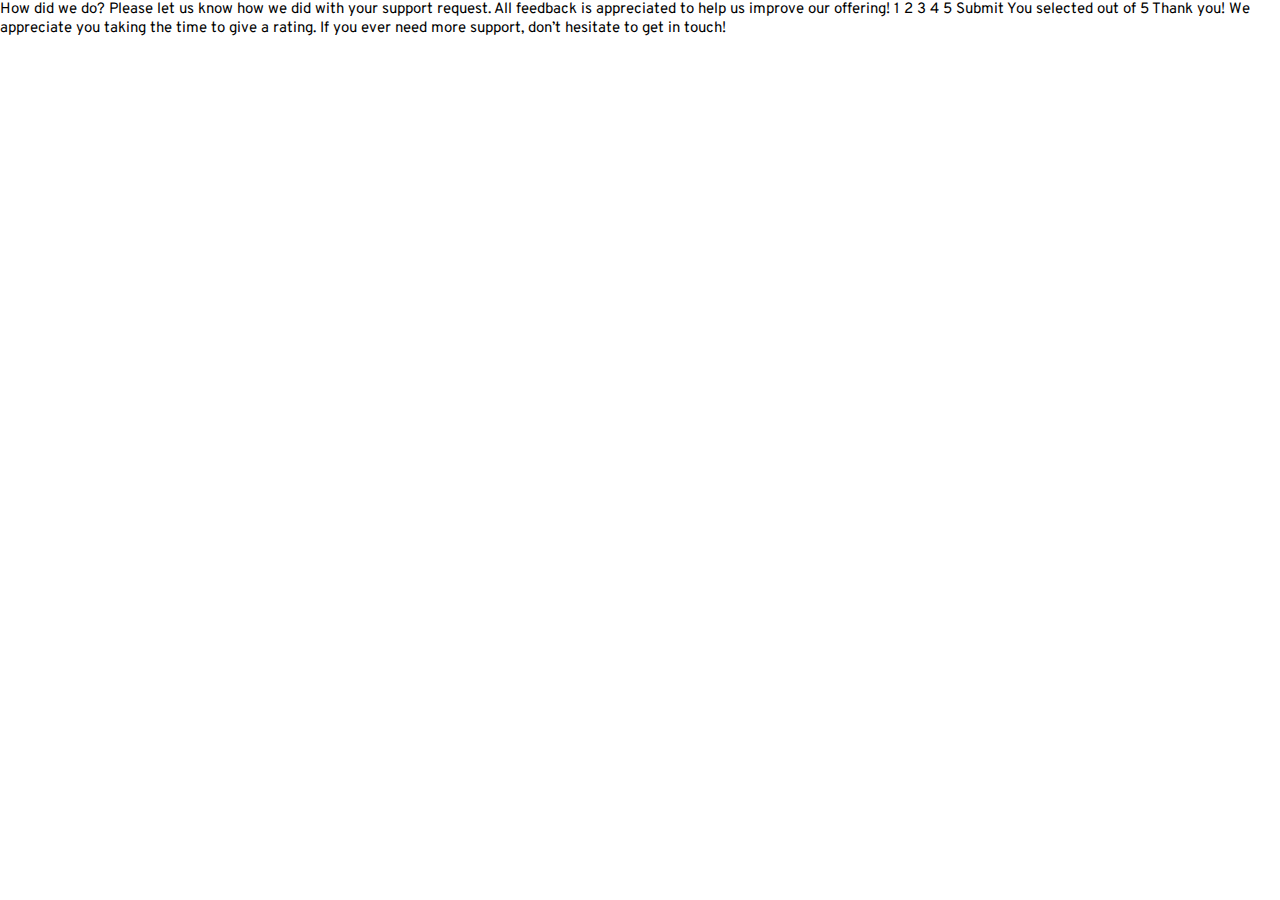
==== Newbie/interactive-rating-component-main/index.html @ 844bb009 "Newbie - Interactive rating component: Add basic setup" ====
<!DOCTYPE html>
<html lang="en">
	<head>
		<meta charset="UTF-8" />
		<meta name="viewport" content="width=device-width, initial-scale=1.0" />
		<link rel="icon" type="image/png" sizes="32x32" href="./images/favicon-32x32.png" />
		<title>Frontend Mentor | Interactive rating component</title>

		<!-- fonts -->
		<link rel="preconnect" href="https://fonts.googleapis.com" />
		<link rel="preconnect" href="https://fonts.gstatic.com" crossorigin />
		<link href="https://fonts.googleapis.com/css2?family=Overpass:wght@400;700&display=swap" rel="stylesheet" />

		<link rel="stylesheet" href="style.css" />
	</head>
	<body>
		<!-- Rating state start -->

		How did we do? Please let us know how we did with your support request. All feedback is appreciated to help us
		improve our offering! 1 2 3 4 5 Submit

		<!-- Rating state end -->

		<!-- Thank you state start -->

		You selected
		<!-- Add rating here -->
		out of 5 Thank you! We appreciate you taking the time to give a rating. If you ever need more support, don’t
		hesitate to get in touch!

		<!-- Thank you state end -->
		<script src="script.js"></script>
	</body>
</html>
---- Newbie/interactive-rating-component-main/style.css ----
:root {
	--orange: hsl(25, 97%, 53%);
	--white: hsl(0, 0%, 100%);
	--light-grey: hsl(217, 12%, 63%);
	--medium-grey: hsl(216, 12%, 54%);
	--dark-blue: hsl(213, 19%, 18%);
	--very-dark-blue: hsl(216, 12%, 8%);
}

*,
*::before,
*::after {
	padding: 0;
	margin: 0;
	box-sizing: border-box;
}

body {
	font-family: 'Overpass', sans-serif;
	font-size: 15px;
}
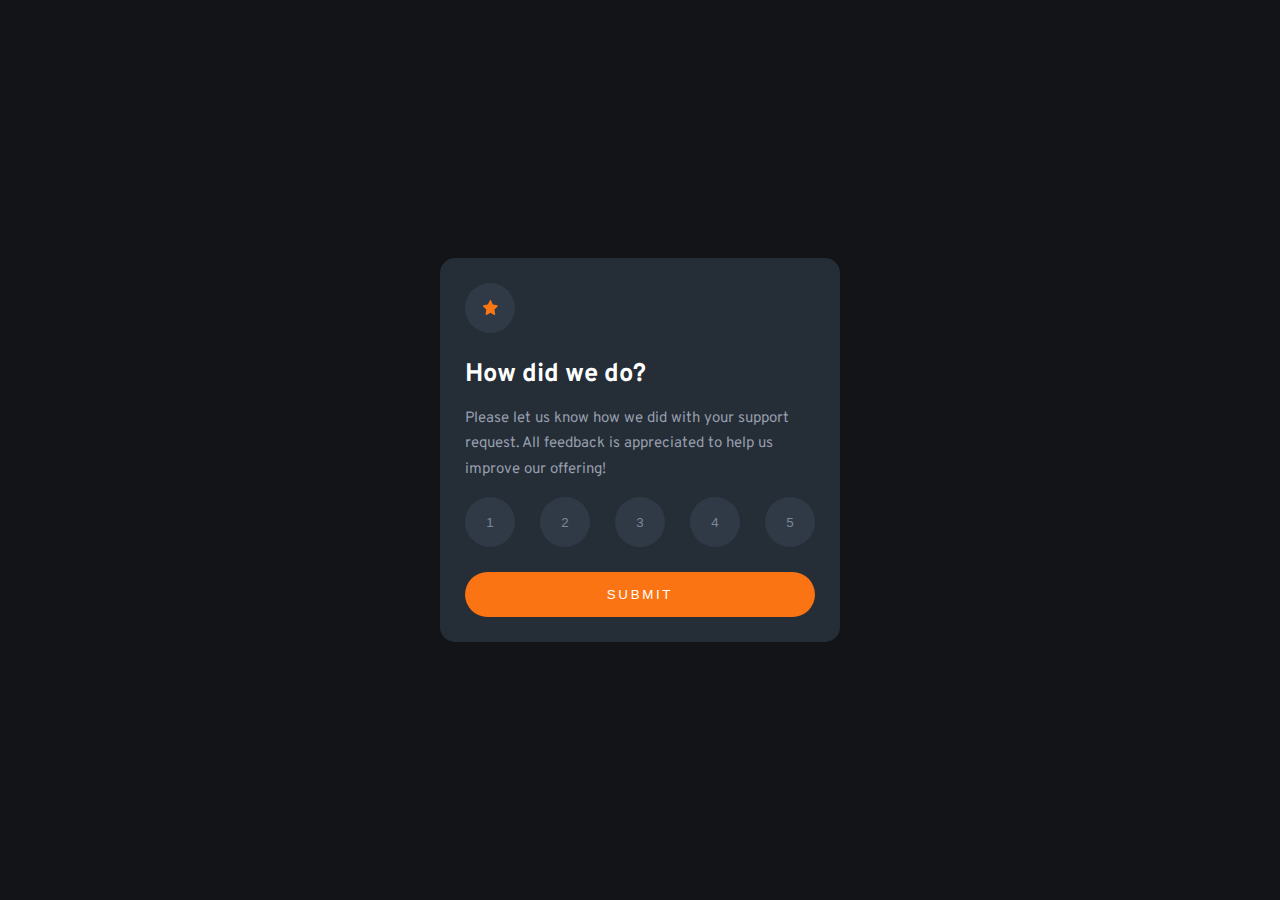
==== commit 89ce9e3d: "Newbie - Interactive rating component: Add html, style and js for first window" ====
--- a/Newbie/interactive-rating-component-main/index.html
+++ b/Newbie/interactive-rating-component-main/index.html
@@ -14,21 +14,29 @@
 		<link rel="stylesheet" href="style.css" />
 	</head>
 	<body>
-		<!-- Rating state start -->
+		<div class="card">
+			<div class="card__image-container">
+				<img class="image-container__img" src="./images/icon-star.svg" alt="Star icon" />
+			</div>
 
-		How did we do? Please let us know how we did with your support request. All feedback is appreciated to help us
-		improve our offering! 1 2 3 4 5 Submit
+			<h1 class="card__title">How did we do?</h1>
 
-		<!-- Rating state end -->
+			<p class="card_description">
+				Please let us know how we did with your support request. All feedback is appreciated to help us improve
+				our offering!
+			</p>
 
-		<!-- Thank you state start -->
+			<div class="card__buttons-container">
+				<button class="buttons-container__button">1</button>
+				<button class="buttons-container__button">2</button>
+				<button class="buttons-container__button">3</button>
+				<button class="buttons-container__button">4</button>
+				<button class="buttons-container__button">5</button>
+			</div>
 
-		You selected
-		<!-- Add rating here -->
-		out of 5 Thank you! We appreciate you taking the time to give a rating. If you ever need more support, don’t
-		hesitate to get in touch!
+			<button class="card__button-submit">Submit</button>
+		</div>
 
-		<!-- Thank you state end -->
 		<script src="script.js"></script>
 	</body>
 </html>
--- a/Newbie/interactive-rating-component-main/style.css
+++ b/Newbie/interactive-rating-component-main/style.css
@@ -18,4 +18,119 @@
 body {
 	font-family: 'Overpass', sans-serif;
 	font-size: 15px;
+	font-weight: 400;
+	height: 100vh;
+	background: var(--very-dark-blue);
+	color: var(--white);
+	display: flex;
+	justify-content: center;
+	align-items: center;
 }
+
+.card {
+	background-color: var(--dark-blue);
+	max-width: 400px;
+	min-height: 350px;
+	margin: 0 25px;
+	padding: 25px;
+	border-radius: 15px;
+}
+
+.card__image-container {
+	background-color: hsl(213, 19%, 23%);
+	width: 40px;
+	height: 40px;
+	border-radius: 50%;
+	display: flex;
+	justify-content: center;
+	align-items: center;
+}
+
+.image-container__img {
+	width: 12px;
+	height: 12px;
+}
+
+.card__title {
+	padding-top: 25px;
+	padding-bottom: 15px;
+	font-size: 1.5em;
+}
+
+.card_description {
+	padding-bottom: 15px;
+	color: var(--light-grey);
+	line-height: 1.7em;
+	font-size: 0.9em;
+}
+
+.card__buttons-container {
+	display: flex;
+	justify-content: space-between;
+	align-items: center;
+}
+
+.buttons-container__button {
+	width: 40px;
+	height: 40px;
+	border-radius: 50%;
+	background-color: hsl(213, 19%, 23%);
+	border: none;
+	color: var(--medium-grey);
+	cursor: pointer;
+	transition: background-color 0.2s;
+}
+
+.buttons-container__button:hover {
+	background-color: var(--orange);
+	color: var(--white);
+}
+
+.clicked {
+	background-color: var(--medium-grey);
+	color: var(--white);
+}
+
+.card__button-submit {
+	width: 100%;
+	background-color: var(--orange);
+	border: none;
+	padding: 15px;
+	color: var(--white);
+	text-transform: uppercase;
+	letter-spacing: 0.2em;
+	border-radius: 30px;
+	margin-top: 25px;
+	cursor: pointer;
+	transition: background-color 0.2s, color 0.2s;
+}
+
+.card__button-submit:hover {
+	background-color: var(--white);
+	color: var(--orange);
+}
+
+@media screen and (min-width: 450px) {
+	.card__image-container {
+		width: 50px;
+		height: 50px;
+	}
+
+	.image-container__img {
+		width: 15px;
+		height: 15px;
+	}
+
+	.card__title {
+		font-size: 1.7em;
+	}
+
+	.card_description {
+		font-size: 1em;
+	}
+
+	.buttons-container__button {
+		width: 50px;
+		height: 50px;
+	}
+}
